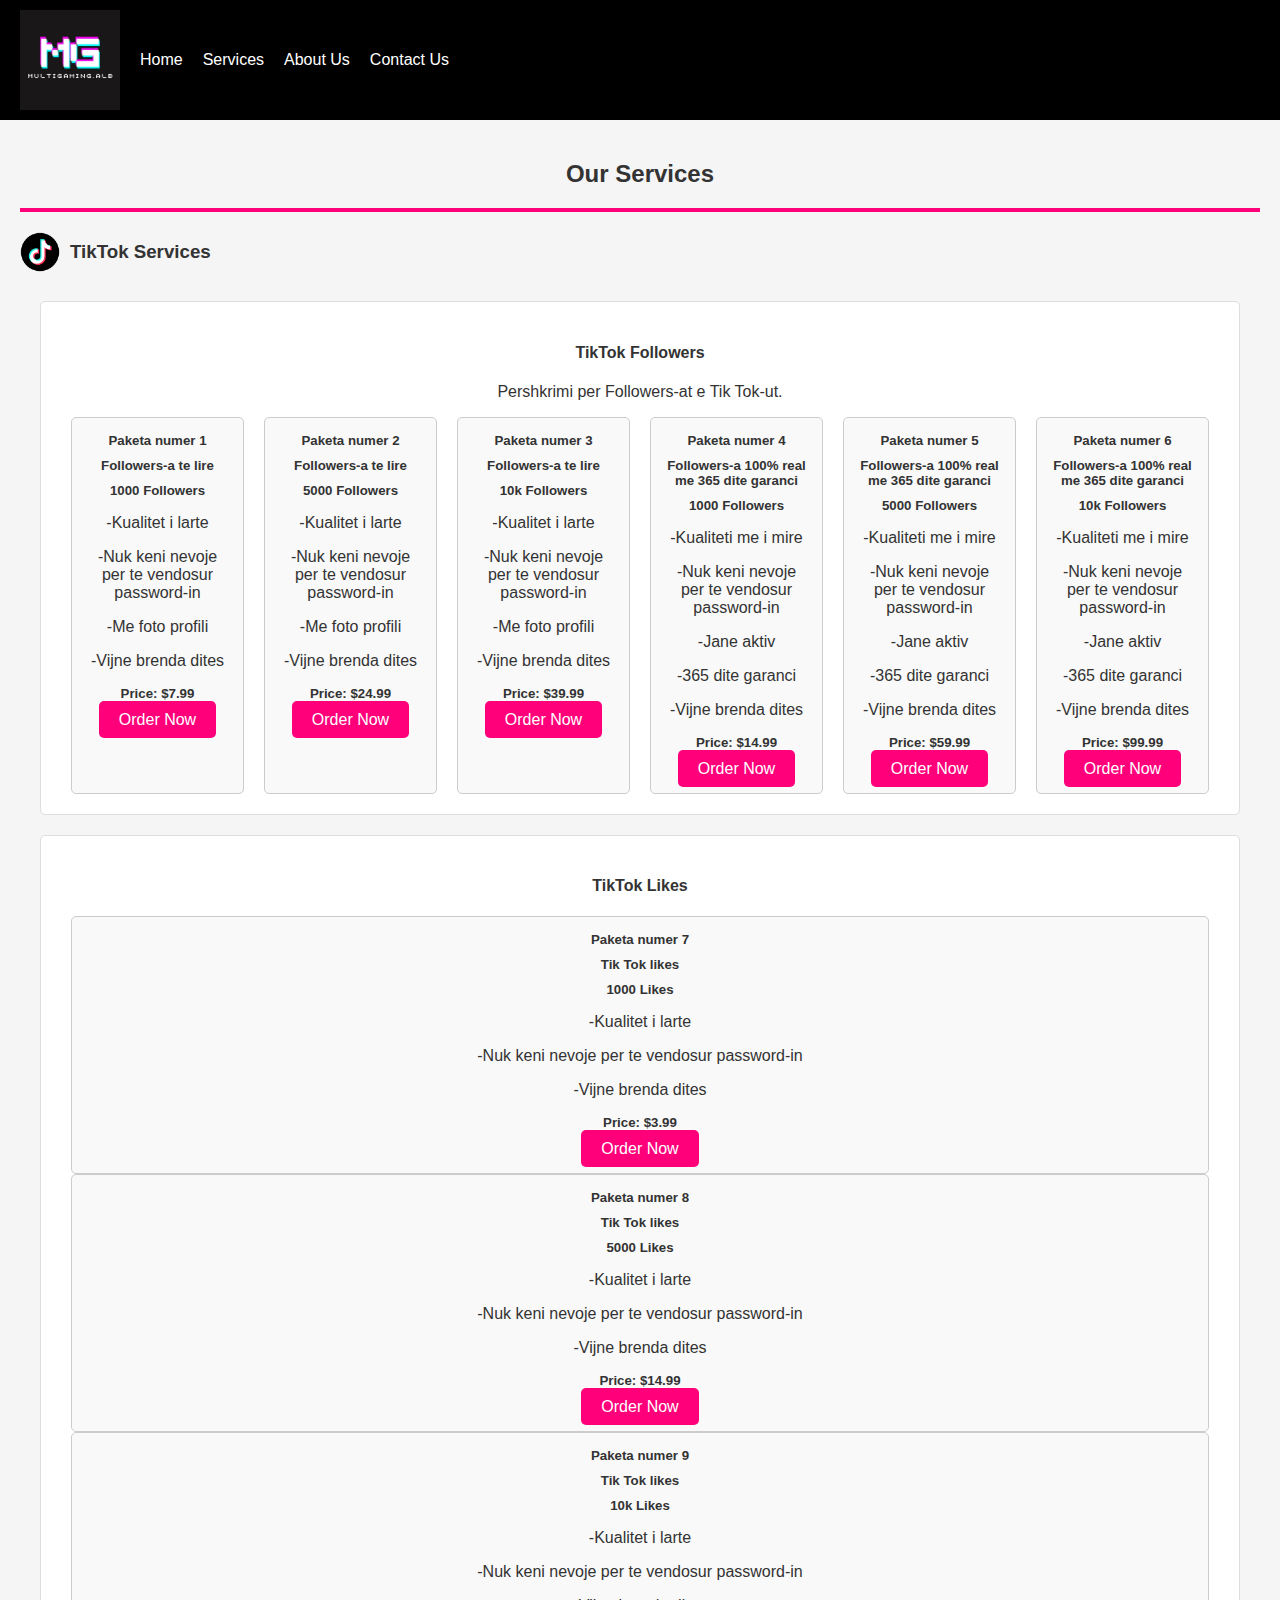
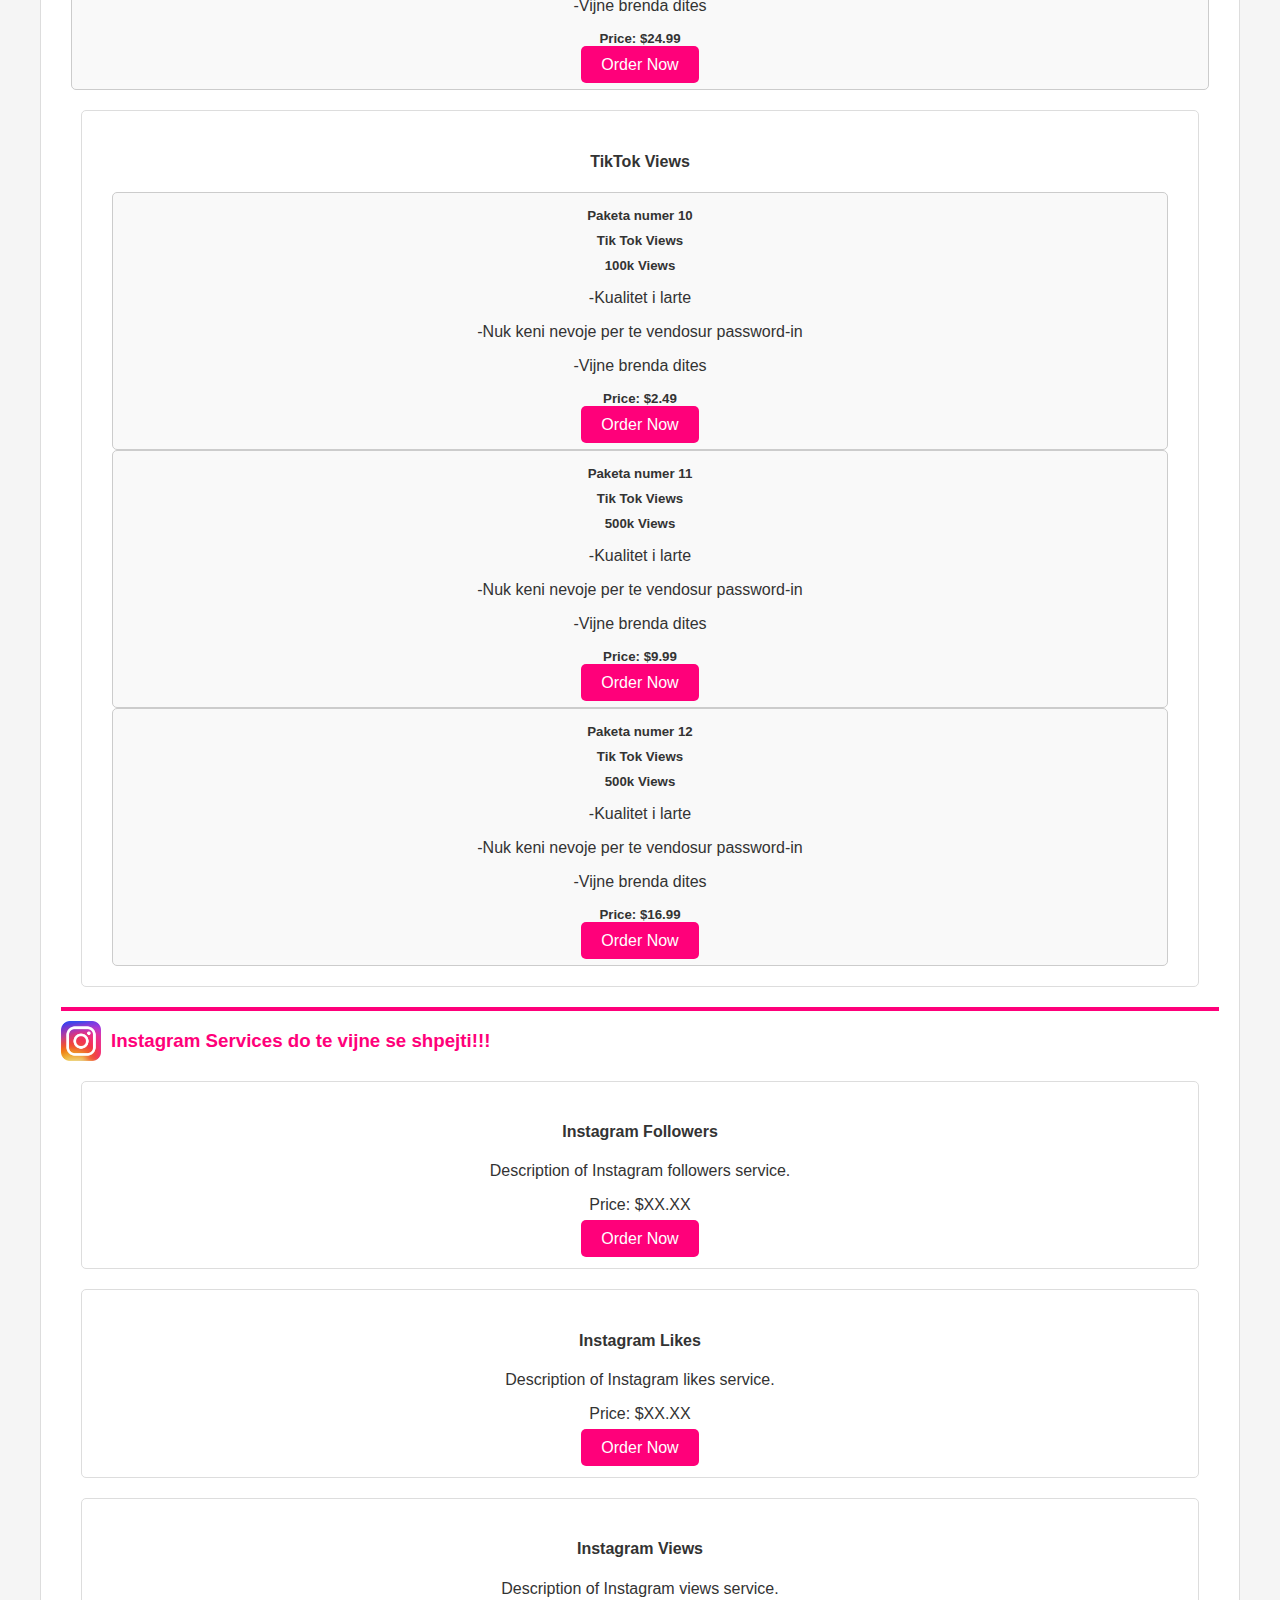
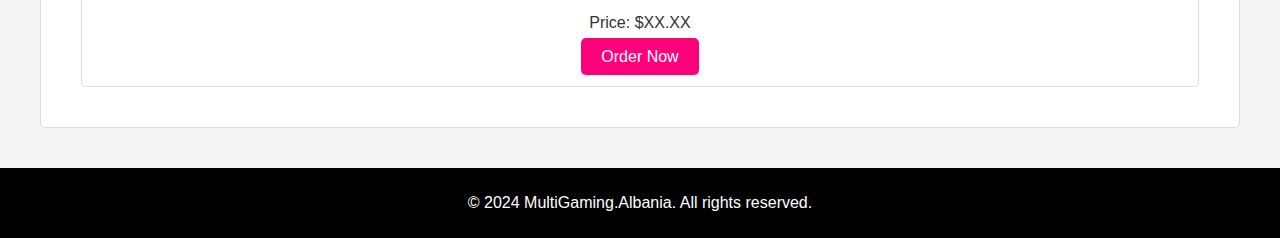
==== services.html @ 3a2c024d "Add files via upload" ====
<!DOCTYPE html>
<html lang="en">
<head>
    <meta charset="UTF-8">
    <meta name="viewport" content="width=device-width, initial-scale=1.0">
    <title>Our Services - MultiGaming.Albania</title>
    <link rel="stylesheet" href="styles.css">
</head>
<body>
    <header>
        <img src="multi.jpeg" alt="MultiGaming Logo" class="logo">
        <nav>
            <ul>
                <li><a href="index.html">Home</a></li>
                <li><a href="services.html">Services</a></li>
                <li><a href="about.html">About Us</a></li>
                <li><a href="contact.html">Contact Us</a></li>
            </ul>
        </nav>
    </header>

    <section class="services">
        <h2>Our Services</h2>

        <div class="service-category">
            <div class="service-header">
                <img src="tiktok.png" alt="TikTok Logo" class="service-logo">
                <h3>TikTok Services</h3>
            </div>
            <div class="service">
                <h4>TikTok Followers</h4>
                <p>Pershkrimi per Followers-at e Tik Tok-ut.</p>

                <div class="followers-options">
                    <div class="option-box">
					<h5>Paketa numer 1</h5>
                        <h5>Followers-a te lire</h5>
                        <h5>1000 Followers</h5>
						<p>-Kualitet i larte</p>
						<p>-Nuk keni nevoje per te vendosur password-in</p>
						<p>-Me foto profili</p>
						<p>-Vijne brenda dites</p>
                        <h5>Price: $7.99</h5>
                        <a href="payment.html" class="cta-button">Order Now</a>
                    </div>
					 <div class="option-box">
					<h5>Paketa numer 2</h5>
                        <h5>Followers-a te lire</h5>
                        <h5>5000 Followers</h5>
						<p>-Kualitet i larte</p>
						<p>-Nuk keni nevoje per te vendosur password-in</p>
						<p>-Me foto profili</p>
						<p>-Vijne brenda dites</p>
                        <h5>Price: $24.99</h5>
                        <a href="payment.html" class="cta-button">Order Now</a>
                    </div>
					 <div class="option-box">
					<h5>Paketa numer 3</h5>
                        <h5>Followers-a te lire</h5>
                        <h5>10k Followers</h5>
						<p>-Kualitet i larte</p>
						<p>-Nuk keni nevoje per te vendosur password-in</p>
						<p>-Me foto profili</p>
						<p>-Vijne brenda dites</p>
                        <h5>Price: $39.99</h5>
                        <a href="payment.html" class="cta-button">Order Now</a>
                    </div>
                    <div class="option-box">
					<h5>Paketa numer 4</h5>
                        <h5>Followers-a 100% real me 365 dite garanci</h5>
						<h5>1000 Followers</h5>
                        <p>-Kualiteti me i mire</p>
						<p>-Nuk keni nevoje per te vendosur password-in</p>
						<p>-Jane aktiv</p>
						<p>-365 dite garanci</p>
						<p>-Vijne brenda dites</p>
                        <h5>Price: $14.99</h5>
                        <a href="payment.html" class="cta-button">Order Now</a>
                    </div>
					 <div class="option-box">
					<h5>Paketa numer 5</h5>
                        <h5>Followers-a 100% real me 365 dite garanci</h5>
						<h5>5000 Followers</h5>
                        <p>-Kualiteti me i mire</p>
						<p>-Nuk keni nevoje per te vendosur password-in</p>
						<p>-Jane aktiv</p>
						<p>-365 dite garanci</p>
						<p>-Vijne brenda dites</p>
                        <h5>Price: $59.99</h5>
                        <a href="payment.html" class="cta-button">Order Now</a>
                    </div>
					 <div class="option-box">
					<h5>Paketa numer 6</h5>
                        <h5>Followers-a 100% real me 365 dite garanci</h5>
						<h5>10k Followers</h5>
                        <p>-Kualiteti me i mire</p>
						<p>-Nuk keni nevoje per te vendosur password-in</p>
						<p>-Jane aktiv</p>
						<p>-365 dite garanci</p>
						<p>-Vijne brenda dites</p>
                        <h5>Price: $99.99</h5>
                        <a href="payment.html" class="cta-button">Order Now</a>
                    </div>
					
                </div>
            </div>

            <div class="service">
                <h4>TikTok Likes</h4>
                    <div class="option-box">
					<h5>Paketa numer 7</h5>
                        <h5>Tik Tok likes</h5>
                        <h5>1000 Likes</h5>
						<p>-Kualitet i larte</p>
						<p>-Nuk keni nevoje per te vendosur password-in</p>
						<p>-Vijne brenda dites</p>
                        <h5>Price: $3.99</h5>
                        <a href="payment.html" class="cta-button">Order Now</a>
                   
            </div>
			<div class="option-box">
			<h5>Paketa numer 8</h5>
			 
                        <h5>Tik Tok likes</h5>
                        <h5>5000 Likes</h5>
						<p>-Kualitet i larte</p>
						<p>-Nuk keni nevoje per te vendosur password-in</p>
						<p>-Vijne brenda dites</p>
                        <h5>Price: $14.99</h5>
                        <a href="payment.html" class="cta-button">Order Now</a>
                   
            </div>
			<div class="option-box">
			<h5>Paketa numer 9</h5>
                        <h5>Tik Tok likes</h5>
                        <h5>10k Likes</h5>
						<p>-Kualitet i larte</p>
						<p>-Nuk keni nevoje per te vendosur password-in</p>
						<p>-Vijne brenda dites</p>
                        <h5>Price: $24.99</h5>
                        <a href="payment.html" class="cta-button">Order Now</a>
                   
            </div>

            <div class="service">
			<h4>TikTok Views</h4>
                <div class="option-box">
				
					<h5>Paketa numer 10</h5>
                        <h5>Tik Tok Views</h5>
                        <h5>100k Views</h5>
						<p>-Kualitet i larte</p>
						<p>-Nuk keni nevoje per te vendosur password-in</p>
						<p>-Vijne brenda dites</p>
                        <h5>Price: $2.49</h5>
                        <a href="payment.html" class="cta-button">Order Now</a>
            </div>
			<div class="option-box">
			<h5>Paketa numer 11</h5>
                        <h5>Tik Tok Views</h5>
                        <h5>500k Views</h5>
						<p>-Kualitet i larte</p>
						<p>-Nuk keni nevoje per te vendosur password-in</p>
						<p>-Vijne brenda dites</p>
                        <h5>Price: $9.99</h5>
                        <a href="payment.html" class="cta-button">Order Now</a>
            </div>
			<div class="option-box">
			<h5>Paketa numer 12</h5>
                        <h5>Tik Tok Views</h5>
                        <h5>500k Views</h5>
						<p>-Kualitet i larte</p>
						<p>-Nuk keni nevoje per te vendosur password-in</p>
						<p>-Vijne brenda dites</p>
                        <h5>Price: $16.99</h5>
                        <a href="payment.html" class="cta-button">Order Now</a>
            </div>
        </div>

        <div class="service-category">
            <div class="service-header">
                <img src="instagram.png" alt="Instagram Logo" class="service-logo">
                <h3>Instagram Services do te vijne se shpejti!!!</h3>
            </div>
            <div class="service">
                <h4>Instagram Followers</h4>
                <p>Description of Instagram followers service.</p>
                <p>Price: $XX.XX</p>
                <a href="payment.html" class="cta-button">Order Now</a>
            </div>

            <div class="service">
                <h4>Instagram Likes</h4>
                <p>Description of Instagram likes service.</p>
                <p>Price: $XX.XX</p>
                <a href="payment.html" class="cta-button">Order Now</a>
            </div>

            <div class="service">
                <h4>Instagram Views</h4>
                <p>Description of Instagram views service.</p>
                <p>Price: $XX.XX</p>
                <a href="payment.html" class="cta-button">Order Now</a>
            </div>
        </div>
    </section>

    <footer>
        <p>&copy; 2024 MultiGaming.Albania. All rights reserved.</p>
        <div class="socials">
            <!-- Add your social media links here -->
        </div>
    </footer>
</body>
</html>
---- styles.css ----
body {
    font-family: Arial, sans-serif;
    margin: 0;
    padding: 0;
    background-color: #f5f5f5;
    color: #333; /* Default text color */
}

header {
    display: flex;
    align-items: center;
    background-color: #000;
    padding: 10px 20px;
}

.logo {
    width: 100px; /* Adjust according to your logo size */
}

nav ul {
    list-style: none;
    margin: 0;
    padding: 0;
    display: flex;
}

nav ul li {
    margin-left: 20px;
}

nav ul li a {
    color: #fff;
    text-decoration: none;
}

.hero {
    background: url('your-hero-image.jpg') no-repeat center center/cover;
    color: black; /* Changed to black for better visibility */
    text-align: center;
    padding: 100px 20px;
}

.cta-button {
    background-color: #ff007a;
    color: white;
    padding: 10px 20px;
    text-decoration: none;
    border-radius: 5px;
}

.services {
    padding: 20px;
    text-align: center;
}

.service {
    background-color: white;
    border: 1px solid #ddd;
    margin: 20px;
    padding: 20px;
    border-radius: 5px;
}

.about {
    padding: 20px;
    text-align: center;
}

.contact {
    padding: 20px;
    text-align: center;
}

.contact form {
    max-width: 400px;
    margin: auto;
}

.contact label {
    display: block;
    margin: 10px 0 5px;
}

.contact input,
.contact textarea {
    width: 100%;
    padding: 10px;
    margin-bottom: 10px;
    border: 1px solid #ddd;
    border-radius: 5px;
}

.contact button {
    width: 100%;
    padding: 10px;
    background-color: #ff007a;
    color: white;
    border: none;
    border-radius: 5px;
    cursor: pointer;
}

footer {
    background-color: #000;
    color: #fff;
    text-align: center;
    padding: 10px 0;
    position: relative;
    bottom: 0;
    width: 100%;
}
.service-category {
    border-top: 4px solid #ff007a; /* Color for the border */
    margin: 20px 0;
    padding-top: 10px;
}

.service-header {
    display: flex;
    align-items: center;
    margin-bottom: 10px;
}

.service-logo {
    width: 40px; /* Adjust according to your logo size */
    margin-right: 10px;
}

.service h3 {
    color: #ff007a; /* Color for the category heading */
    margin: 0;
}
.followers-options {
    display: flex;
    justify-content: space-between;
    margin-top: 10px;
}

.option-box {
    flex: 1;
    padding: 15px;
    margin: 0 10px;
    border: 1px solid #ccc;
    border-radius: 5px;
    text-align: center;
    background-color: #f9f9f9; /* Light background color */
}

.option-box h5 {
    margin: 0 0 10px 0; /* Margin below the heading */
}
.followers-options {
    display: flex;
    justify-content: space-between;
    margin-top: 10px;
}

.option-box {
    flex: 1;
    padding: 15px;
    margin: 0 10px;
    border: 1px solid #ccc;
    border-radius: 5px;
    text-align: center;
    background-color: #f9f9f9; /* Light background color */
}

.option-box h5 {
    margin: 0 0 10px 0; /* Margin below the heading */
}
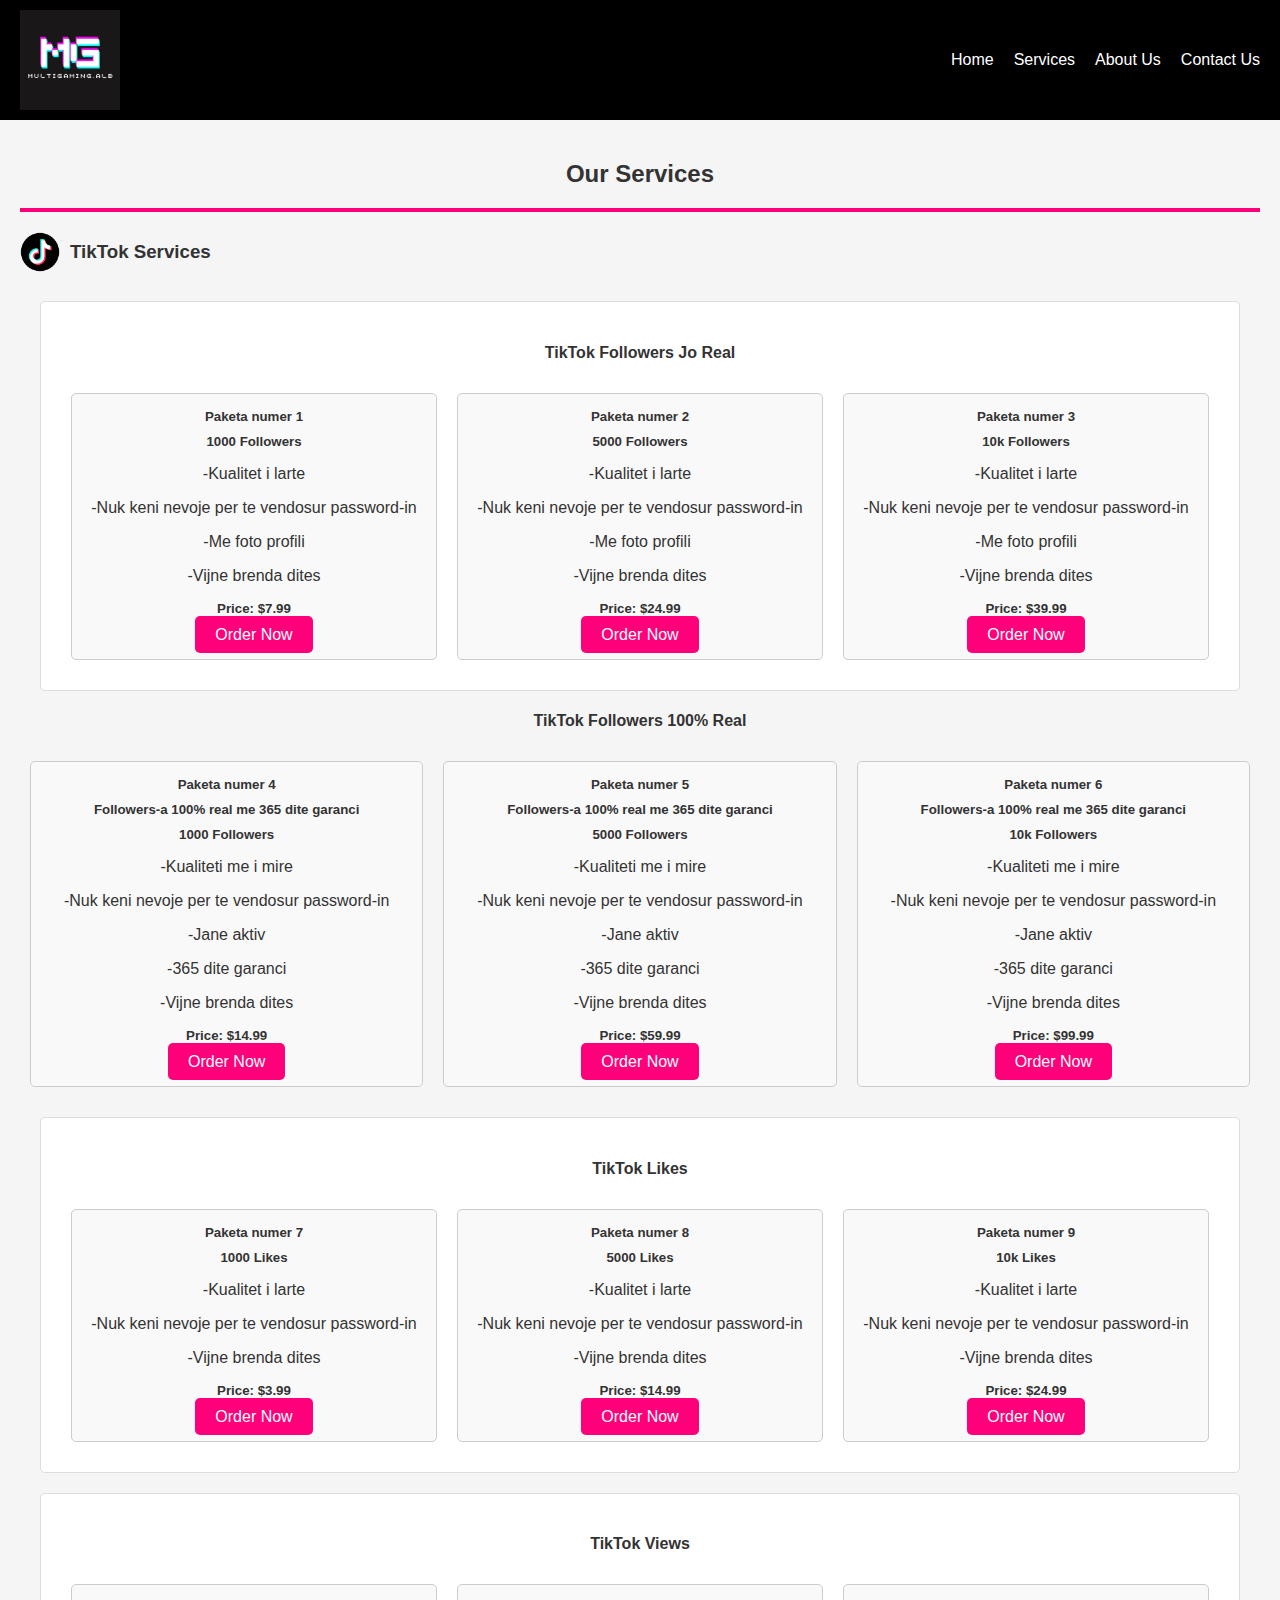
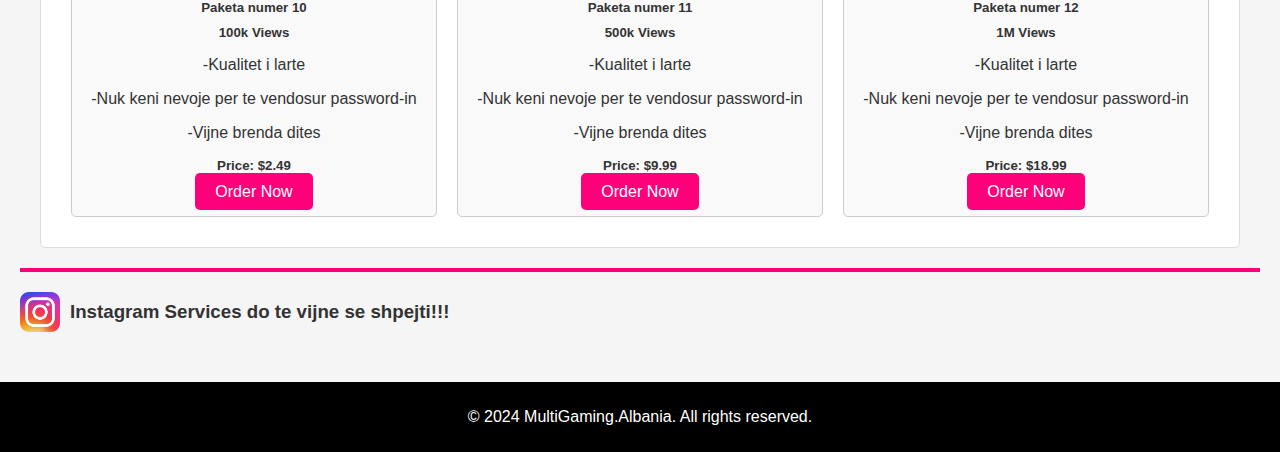
==== commit ce165113: "Add files via upload" ====
--- a/services.html
+++ b/services.html
@@ -4,7 +4,158 @@
     <meta charset="UTF-8">
     <meta name="viewport" content="width=device-width, initial-scale=1.0">
     <title>Our Services - MultiGaming.Albania</title>
-    <link rel="stylesheet" href="styles.css">
+    <style>
+        body {
+            font-family: Arial, sans-serif;
+            margin: 0;
+            padding: 0;
+            background-color: #f5f5f5;
+            color: #333;
+        }
+
+        header {
+            display: flex;
+            align-items: center;
+            background-color: #000;
+            padding: 10px 20px;
+            justify-content: space-between;
+        }
+
+        .logo {
+            width: 100px;
+        }
+
+        nav ul {
+            list-style: none;
+            margin: 0;
+            padding: 0;
+            display: flex;
+        }
+
+        nav ul li {
+            margin-left: 20px;
+        }
+
+        nav ul li a {
+            color: #fff;
+            text-decoration: none;
+        }
+
+        .cta-button {
+            background-color: #ff007a;
+            color: white;
+            padding: 10px 20px;
+            text-decoration: none;
+            border-radius: 5px;
+        }
+
+        .services {
+            padding: 20px;
+            text-align: center;
+        }
+
+        .service {
+            background-color: white;
+            border: 1px solid #ddd;
+            margin: 20px;
+            padding: 20px;
+            border-radius: 5px;
+        }
+
+        .service-category {
+            border-top: 4px solid #ff007a;
+            margin: 20px 0;
+            padding-top: 10px;
+        }
+
+        .service-header {
+            display: flex;
+            align-items: center;
+            margin-bottom: 10px;
+        }
+
+        .service-logo {
+            width: 40px;
+            margin-right: 10px;
+        }
+
+        .service h3 {
+            color: #ff007a;
+            margin: 0;
+        }
+
+        .followers-options {
+            display: flex;
+            justify-content: space-between;
+            flex-wrap: wrap;
+        }
+
+        .option-box {
+            flex: 1;
+            padding: 15px;
+            margin: 10px;
+            border: 1px solid #ccc;
+            border-radius: 5px;
+            text-align: center;
+            background-color: #f9f9f9;
+            min-width: 200px;
+        }
+
+        .option-box h5 {
+            margin: 0 0 10px 0;
+        }
+
+        /* Footer */
+        footer {
+            background-color: #000;
+            color: #fff;
+            text-align: center;
+            padding: 10px 0;
+        }
+
+        /* Responsive Design */
+        @media (max-width: 768px) {
+            header {
+                flex-direction: column;
+                align-items: flex-start;
+            }
+
+            nav ul {
+                flex-direction: column;
+                align-items: flex-start;
+            }
+
+            nav ul li {
+                margin-left: 0;
+                margin-top: 10px;
+            }
+
+            .followers-options {
+                flex-direction: column;
+            }
+
+            .option-box {
+                margin: 10px 0;
+                flex: none;
+            }
+        }
+
+        @media (max-width: 480px) {
+            .logo {
+                width: 80px;
+            }
+
+            .cta-button {
+                padding: 8px 16px;
+                font-size: 14px;
+            }
+
+            .option-box {
+                min-width: 100%;
+                margin-bottom: 20px;
+            }
+        }
+    </style>
 </head>
 <body>
     <header>
@@ -28,45 +179,46 @@
                 <h3>TikTok Services</h3>
             </div>
             <div class="service">
-                <h4>TikTok Followers</h4>
-                <p>Pershkrimi per Followers-at e Tik Tok-ut.</p>
-
+                <h4>TikTok Followers Jo Real</h4>
                 <div class="followers-options">
                     <div class="option-box">
-					<h5>Paketa numer 1</h5>
-                        <h5>Followers-a te lire</h5>
+                        <h5>Paketa numer 1</h5>
                         <h5>1000 Followers</h5>
-						<p>-Kualitet i larte</p>
-						<p>-Nuk keni nevoje per te vendosur password-in</p>
-						<p>-Me foto profili</p>
-						<p>-Vijne brenda dites</p>
+                        <p>-Kualitet i larte</p>
+                        <p>-Nuk keni nevoje per te vendosur password-in</p>
+                        <p>-Me foto profili</p>
+                        <p>-Vijne brenda dites</p>
                         <h5>Price: $7.99</h5>
                         <a href="payment.html" class="cta-button">Order Now</a>
                     </div>
-					 <div class="option-box">
-					<h5>Paketa numer 2</h5>
-                        <h5>Followers-a te lire</h5>
+
+                    <div class="option-box">
+                        <h5>Paketa numer 2</h5>
                         <h5>5000 Followers</h5>
-						<p>-Kualitet i larte</p>
-						<p>-Nuk keni nevoje per te vendosur password-in</p>
-						<p>-Me foto profili</p>
-						<p>-Vijne brenda dites</p>
+                        <p>-Kualitet i larte</p>
+                        <p>-Nuk keni nevoje per te vendosur password-in</p>
+                        <p>-Me foto profili</p>
+                        <p>-Vijne brenda dites</p>
                         <h5>Price: $24.99</h5>
                         <a href="payment.html" class="cta-button">Order Now</a>
                     </div>
-					 <div class="option-box">
-					<h5>Paketa numer 3</h5>
-                        <h5>Followers-a te lire</h5>
+
+                    <div class="option-box">
+                        <h5>Paketa numer 3</h5>
                         <h5>10k Followers</h5>
-						<p>-Kualitet i larte</p>
-						<p>-Nuk keni nevoje per te vendosur password-in</p>
-						<p>-Me foto profili</p>
-						<p>-Vijne brenda dites</p>
+                        <p>-Kualitet i larte</p>
+                        <p>-Nuk keni nevoje per te vendosur password-in</p>
+                        <p>-Me foto profili</p>
+                        <p>-Vijne brenda dites</p>
                         <h5>Price: $39.99</h5>
                         <a href="payment.html" class="cta-button">Order Now</a>
                     </div>
-                    <div class="option-box">
-					<h5>Paketa numer 4</h5>
+                </div>
+            </div>
+			<h4>TikTok Followers 100% Real</h4>
+                <div class="followers-options">
+                    <div class="option-box">
+                        <h5>Paketa numer 4</h5>
                         <h5>Followers-a 100% real me 365 dite garanci</h5>
 						<h5>1000 Followers</h5>
                         <p>-Kualiteti me i mire</p>
@@ -77,8 +229,9 @@
                         <h5>Price: $14.99</h5>
                         <a href="payment.html" class="cta-button">Order Now</a>
                     </div>
-					 <div class="option-box">
-					<h5>Paketa numer 5</h5>
+
+                    <div class="option-box">
+                        <h5>Paketa numer 5</h5>
                         <h5>Followers-a 100% real me 365 dite garanci</h5>
 						<h5>5000 Followers</h5>
                         <p>-Kualiteti me i mire</p>
@@ -89,8 +242,9 @@
                         <h5>Price: $59.99</h5>
                         <a href="payment.html" class="cta-button">Order Now</a>
                     </div>
-					 <div class="option-box">
-					<h5>Paketa numer 6</h5>
+
+                    <div class="option-box">
+                       <h5>Paketa numer 6</h5>
                         <h5>Followers-a 100% real me 365 dite garanci</h5>
 						<h5>10k Followers</h5>
                         <p>-Kualiteti me i mire</p>
@@ -101,79 +255,77 @@
                         <h5>Price: $99.99</h5>
                         <a href="payment.html" class="cta-button">Order Now</a>
                     </div>
-					
                 </div>
             </div>
 
             <div class="service">
                 <h4>TikTok Likes</h4>
-                    <div class="option-box">
-					<h5>Paketa numer 7</h5>
-                        <h5>Tik Tok likes</h5>
+                <div class="followers-options">
+                    <div class="option-box">
+                        <h5>Paketa numer 7</h5>
                         <h5>1000 Likes</h5>
-						<p>-Kualitet i larte</p>
-						<p>-Nuk keni nevoje per te vendosur password-in</p>
-						<p>-Vijne brenda dites</p>
+                        <p>-Kualitet i larte</p>
+                        <p>-Nuk keni nevoje per te vendosur password-in</p>
+                        <p>-Vijne brenda dites</p>
                         <h5>Price: $3.99</h5>
                         <a href="payment.html" class="cta-button">Order Now</a>
-                   
-            </div>
-			<div class="option-box">
-			<h5>Paketa numer 8</h5>
-			 
-                        <h5>Tik Tok likes</h5>
+                    </div>
+
+                    <div class="option-box">
+                        <h5>Paketa numer 8</h5>
                         <h5>5000 Likes</h5>
-						<p>-Kualitet i larte</p>
-						<p>-Nuk keni nevoje per te vendosur password-in</p>
-						<p>-Vijne brenda dites</p>
+                        <p>-Kualitet i larte</p>
+                        <p>-Nuk keni nevoje per te vendosur password-in</p>
+                        <p>-Vijne brenda dites</p>
                         <h5>Price: $14.99</h5>
                         <a href="payment.html" class="cta-button">Order Now</a>
-                   
-            </div>
-			<div class="option-box">
-			<h5>Paketa numer 9</h5>
-                        <h5>Tik Tok likes</h5>
+                    </div>
+
+                    <div class="option-box">
+                        <h5>Paketa numer 9</h5>
                         <h5>10k Likes</h5>
-						<p>-Kualitet i larte</p>
-						<p>-Nuk keni nevoje per te vendosur password-in</p>
-						<p>-Vijne brenda dites</p>
+                        <p>-Kualitet i larte</p>
+                        <p>-Nuk keni nevoje per te vendosur password-in</p>
+                        <p>-Vijne brenda dites</p>
                         <h5>Price: $24.99</h5>
                         <a href="payment.html" class="cta-button">Order Now</a>
-                   
+                    </div>
+                </div>
             </div>
 
             <div class="service">
-			<h4>TikTok Views</h4>
-                <div class="option-box">
-				
-					<h5>Paketa numer 10</h5>
-                        <h5>Tik Tok Views</h5>
+                <h4>TikTok Views</h4>
+                <div class="followers-options">
+                    <div class="option-box">
+                        <h5>Paketa numer 10</h5>
                         <h5>100k Views</h5>
-						<p>-Kualitet i larte</p>
-						<p>-Nuk keni nevoje per te vendosur password-in</p>
-						<p>-Vijne brenda dites</p>
+                        <p>-Kualitet i larte</p>
+                        <p>-Nuk keni nevoje per te vendosur password-in</p>
+                        <p>-Vijne brenda dites</p>
                         <h5>Price: $2.49</h5>
                         <a href="payment.html" class="cta-button">Order Now</a>
-            </div>
-			<div class="option-box">
-			<h5>Paketa numer 11</h5>
-                        <h5>Tik Tok Views</h5>
+                    </div>
+
+                    <div class="option-box">
+                        <h5>Paketa numer 11</h5>
                         <h5>500k Views</h5>
-						<p>-Kualitet i larte</p>
-						<p>-Nuk keni nevoje per te vendosur password-in</p>
-						<p>-Vijne brenda dites</p>
+                        <p>-Kualitet i larte</p>
+                        <p>-Nuk keni nevoje per te vendosur password-in</p>
+                        <p>-Vijne brenda dites</p>
                         <h5>Price: $9.99</h5>
                         <a href="payment.html" class="cta-button">Order Now</a>
-            </div>
-			<div class="option-box">
-			<h5>Paketa numer 12</h5>
-                        <h5>Tik Tok Views</h5>
-                        <h5>500k Views</h5>
-						<p>-Kualitet i larte</p>
-						<p>-Nuk keni nevoje per te vendosur password-in</p>
-						<p>-Vijne brenda dites</p>
-                        <h5>Price: $16.99</h5>
-                        <a href="payment.html" class="cta-button">Order Now</a>
+                    </div>
+
+                    <div class="option-box">
+                        <h5>Paketa numer 12</h5>
+                        <h5>1M Views</h5>
+                        <p>-Kualitet i larte</p>
+                        <p>-Nuk keni nevoje per te vendosur password-in</p>
+                        <p>-Vijne brenda dites</p>
+                        <h5>Price: $18.99</h5>
+                        <a href="payment.html" class="cta-button">Order Now</a>
+                    </div>
+                </div>
             </div>
         </div>
 
@@ -181,26 +333,6 @@
             <div class="service-header">
                 <img src="instagram.png" alt="Instagram Logo" class="service-logo">
                 <h3>Instagram Services do te vijne se shpejti!!!</h3>
-            </div>
-            <div class="service">
-                <h4>Instagram Followers</h4>
-                <p>Description of Instagram followers service.</p>
-                <p>Price: $XX.XX</p>
-                <a href="payment.html" class="cta-button">Order Now</a>
-            </div>
-
-            <div class="service">
-                <h4>Instagram Likes</h4>
-                <p>Description of Instagram likes service.</p>
-                <p>Price: $XX.XX</p>
-                <a href="payment.html" class="cta-button">Order Now</a>
-            </div>
-
-            <div class="service">
-                <h4>Instagram Views</h4>
-                <p>Description of Instagram views service.</p>
-                <p>Price: $XX.XX</p>
-                <a href="payment.html" class="cta-button">Order Now</a>
             </div>
         </div>
     </section>
